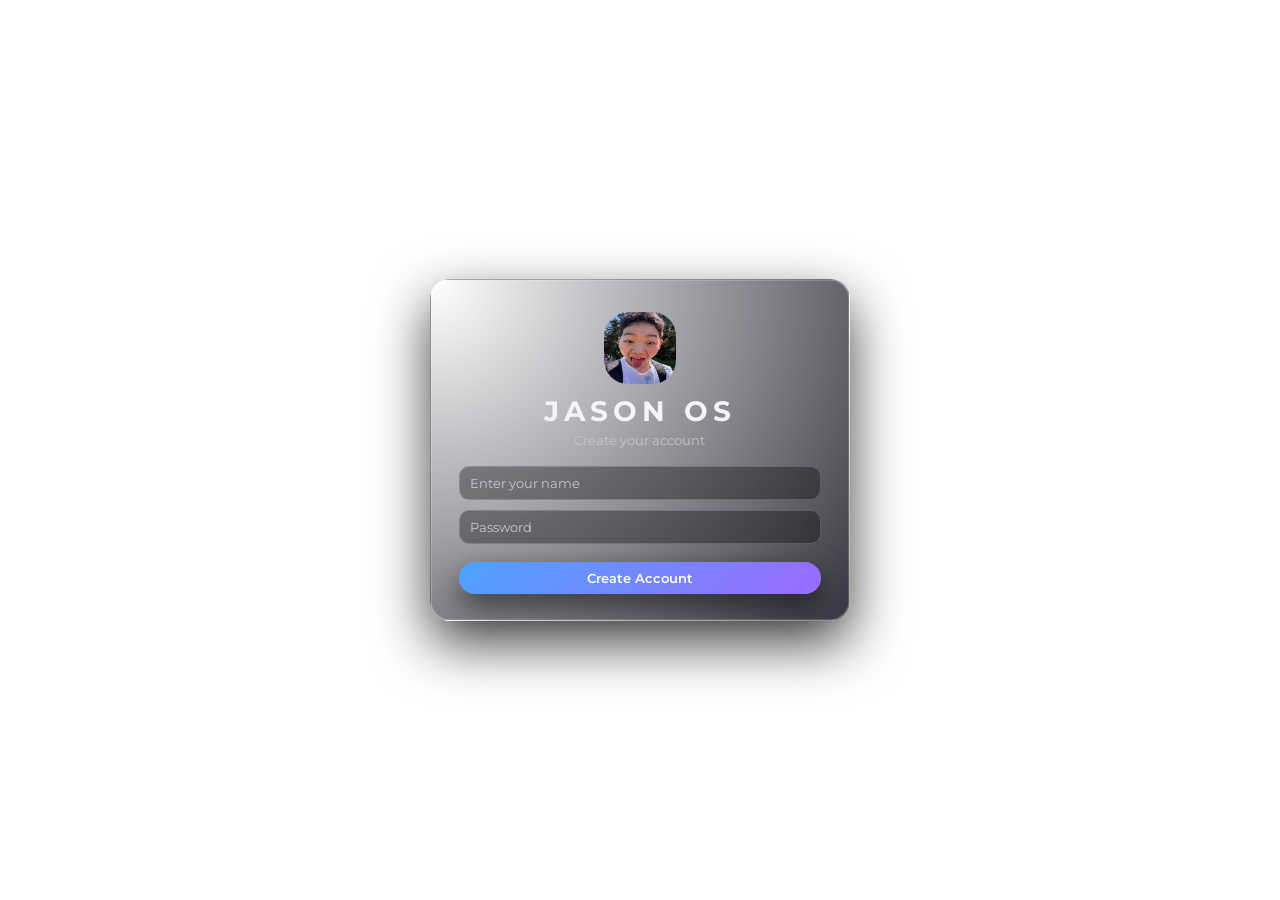
==== index.html @ d5804566 "asdfgasdgasdf" ====
<!DOCTYPE html>
<html lang="en">
<head>
  <meta charset="UTF-8" />
  <title>JASON OS – Tahoe Desktop</title>
  <link rel="stylesheet" href="css/index.css" />
  <link rel="stylesheet" href="css/app.css" />
  <script defer src="js/app.js"></script>
</head>
<body>
  <div class="desktop-wallpaper"></div>

  <header class="topbar glass">
    <div class="topbar-left">
      <span class="topbar-logo"></span>
      <span class="topbar-title">JASON OS TAHOE</span>
    </div>

    <div class="topbar-center topbar-pill">
      <span class="topbar-pill-item active">Desktop</span>
      <span class="topbar-pill-item">Apps</span>
      <span class="topbar-pill-item">Control Center</span>
    </div>

    <div class="topbar-right">
      <div id="topbar-admin-badge" class="topbar-admin-badge hidden">Admin</div>
      <span id="topbar-username" class="topbar-username"></span>
      <div class="app-switcher" id="app-switcher"></div>
      <span id="topbar-clock"></span>
    </div>
  </header>

  <div id="global-message" class="global-message glass hidden"></div>

  <div id="notification-banner" class="notification-banner glass hidden">
    <div class="nb-title">Notification</div>
    <div class="nb-body" id="notification-text"></div>
  </div>

  <main class="desktop">
    <section class="desktop-hero">
      <h1 class="desktop-title">JASON OS</h1>
      <p class="desktop-subtitle" id="desktop-phrase"></p>
    </section>
  </main>

  <div class="window glass hidden" id="window-about" data-app-window data-app-id="about">
    <div class="window-titlebar" data-drag-handle>
      <div class="window-controls">
        <button class="win-btn win-close"></button>
        <button class="win-btn win-minimize"></button>
        <button class="win-btn win-fullscreen"></button>
      </div>
      <span class="window-title">About JASON OS</span>
    </div>

    <div class="window-body about-body">
      <img src="assets/jason.png" class="about-logo" />
      <h1>JASON OS</h1>
      <p>Created by Minh</p>
      <p class="about-version">Version 1.0 (Tahoe)</p>
    </div>
  </div>

  <nav class="dock glass" id="dock">
    <div class="dock-inner" id="dock-inner">
      <button class="dock-item" draggable="true" data-app="nebulo">
        <img src="assets/icons/nebulo.png" class="dock-icon" />
        <div class="dock-label">Nebulo</div>
      </button>

      <button class="dock-item" draggable="true" data-app="chat">
        <img src="assets/icons/liquid-aura.png" class="dock-icon" />
        <div class="dock-label">Liquid Aura</div>
      </button>

      <button class="dock-item" draggable="true" data-app="ideas">
        <img src="assets/icons/ideas.png" class="dock-icon" />
        <div class="dock-label">Ideas</div>
      </button>

      <button class="dock-item" draggable="true" data-app="music">
        <img src="assets/icons/music.png" class="dock-icon" />
        <div class="dock-label">Music</div>
      </button>

      <button class="dock-item" draggable="true" data-app="settings">
        <img src="assets/icons/settings.png" class="dock-icon" />
        <div class="dock-label">Settings</div>
      </button>

      <button class="dock-item" draggable="true" data-app="admin">
        <img src="assets/icons/admin.png" class="dock-icon" />
        <div class="dock-label">Admin</div>
      </button>

      <button class="dock-item" draggable="true" data-app="about">
        <img src="assets/icons/about.png" class="dock-icon" />
        <div class="dock-label">About</div>
      </button>

      <button class="dock-item dock-logout" draggable="true" data-app="logout">
        <img src="assets/icons/logout.png" class="dock-icon" />
        <div class="dock-label">Logout</div>
      </button>
    </div>
  </nav>
</body>
</html>
---- css/index.css ----
@import url("https://fonts.googleapis.com/css2?family=Montserrat:wght@400;500;600;700&display=swap");

:root {
  --font-main: "Montserrat", system-ui, -apple-system, BlinkMacSystemFont, sans-serif;
  --color-fg: #f5f5f7;
  --color-fg-soft: #c7c7cc;
  --color-accent: #4da3ff;
  --glass-bg: rgba(15, 15, 30, 0.55);
  --glass-border: rgba(255, 255, 255, 0.28);
  --glass-shadow: 0 18px 45px rgba(0, 0, 0, 0.65);
  --topbar-height: 32px;
}

* {
  box-sizing: border-box;
  font-family: var(--font-main);
}

body {
  margin: 0;
  padding: 0;
  color: var(--color-fg);
  overflow: hidden;
}

/* Wallpapers */
.desktop-wallpaper {
  position: fixed;
  inset: 0;
  background-size: cover;
  background-position: center;
  z-index: -2;
}

body.theme-cloud .desktop-wallpaper {
  background-image: url("../assets/wallpaper-cloud.png");
}

body.theme-night .desktop-wallpaper {
  background-image: url("../assets/wallpaper-night.png");
}

body.theme-forest .desktop-wallpaper {
  background-image: url("../assets/wallpaper-forest.png");
}

body.theme-jason .desktop-wallpaper {
  background-image: url("../assets/jason.png");
}

body.theme-sebastian .desktop-wallpaper {
  background-image: url("../assets/sebastian.png");
}

/* Icon overrides */
body.theme-jason img {
  content: url("../assets/jason.png");
}

body.theme-sebastian img {
  content: url("../assets/sebastian.png");
}

/* Boot */
.boot-body {
  margin: 0;
  padding: 0;
  height: 100vh;
  display: flex;
  align-items: center;
  justify-content: center;
  background-size: cover;
  background-position: center;
}

.boot-overlay {
  display: flex;
  flex-direction: column;
  align-items: center;
  justify-content: center;
  width: min(420px, 90vw);
  padding: 32px 28px 26px;
}

.boot-logo {
  display: flex;
  flex-direction: column;
  align-items: center;
  justify-content: center;
}

.boot-logo img {
  width: 72px;
  height: 72px;
  border-radius: 24px;
  margin-bottom: 10px;
}

.boot-title {
  margin: 0;
  font-size: 28px;
  letter-spacing: 0.18em;
  text-transform: uppercase;
}

.boot-subtitle {
  margin: 4px 0 0;
  font-size: 13px;
  color: var(--color-fg-soft);
}

.boot-form {
  width: 100%;
  display: flex;
  flex-direction: column;
  gap: 14px;
}

.boot-fields {
  display: flex;
  flex-direction: column;
  gap: 10px;
}

.boot-fields input {
  width: 100%;
  padding: 8px 10px;
  border-radius: 10px;
  border: 1px solid rgba(255, 255, 255, 0.18);
  background: rgba(0, 0, 0, 0.35);
  color: var(--color-fg);
  font-size: 13px;
}

.boot-submit {
  margin-top: 4px;
  width: 100%;
  padding: 8px 0;
  border-radius: 999px;
  border: none;
  background: linear-gradient(135deg, #4da3ff, #9b6bff);
  color: #fff;
  font-weight: 600;
  font-size: 13px;
  cursor: pointer;
}

/* Glass */
.glass {
  backdrop-filter: blur(40px) saturate(180%);
  -webkit-backdrop-filter: blur(40px) saturate(180%);
  background: radial-gradient(circle at top left,
      rgba(255, 255, 255, 0.22),
      rgba(10, 10, 25, 0.82));
  border: 1px solid var(--glass-border);
  box-shadow:
    0 22px 55px rgba(0, 0, 0, 0.75),
    0 0 0 0.5px rgba(255, 255, 255, 0.32) inset;
  border-radius: 20px;
}

/* Top bar */
.topbar {
  position: fixed;
  top: 0;
  left: 0;
  width: 100%;
  height: var(--topbar-height);
  padding: 0 20px;
  display: flex;
  align-items: center;
  justify-content: space-between;
  z-index: 40;
  backdrop-filter: blur(40px) saturate(180%);
  background: rgba(255, 255, 255, 0.18);
  border-bottom: 1px solid rgba(255, 255, 255, 0.25);
}

.topbar-left,
.topbar-center,
.topbar-right {
  display: flex;
  align-items: center;
  gap: 8px;
}

.topbar-center {
  flex: 1;
  justify-content: center;
}

.topbar-pill {
  padding: 2px;
  border-radius: 999px;
  background: rgba(255, 255, 255, 0.08);
}

.topbar-pill-item {
  padding: 3px 10px;
  border-radius: 999px;
  font-size: 11px;
  color: var(--color-fg-soft);
}

.topbar-pill-item.active {
  background: rgba(255, 255, 255, 0.22);
  color: var(--color-fg);
}

/* Desktop */
.desktop {
  position: fixed;
  inset: 0;
  padding-top: calc(var(--topbar-height) + 20px);
  display: flex;
  align-items: center;
  justify-content: center;
}

.desktop-title {
  font-size: 64px;
  letter-spacing: 0.18em;
  text-transform: uppercase;
}

.desktop-subtitle {
  margin-top: 10px;
  font-size: 16px;
  color: var(--color-fg-soft);
}

/* Dock */
.dock {
  position: fixed;
  bottom: 14px;
  left: 50%;
  transform: translateX(-50%);
  height: 76px;
  padding: 10px 14px;
  display: flex;
  align-items: center;
  justify-content: center;
  z-index: 30;
  border-radius: 26px;
  background: radial-gradient(circle at top,
      rgba(255, 255, 255, 0.22),
      rgba(10, 10, 25, 0.88));
}

.dock-inner {
  display: flex;
  flex-direction: row;
  gap: 12px;
  align-items: flex-end;
}

.dock-item {
  position: relative;
  background: transparent;
  border: none;
  padding: 0;
  cursor: grab;
  width: 52px;
  height: 52px;
  border-radius: 18px;
  display: flex;
  align-items: center;
  justify-content: center;
  transition: transform 0.12s ease;
}

.dock-icon {
  width: 52px;
  height: 52px;
  border-radius: 18px;
}

/* Dock label pill */
.dock-label {
  position: absolute;
  bottom: 60px;
  background: rgba(0,0,0,0.75);
  padding: 4px 10px;
  border-radius: 999px;
  font-size: 12px;
  opacity: 0;
  transform: translateY(6px);
  transition: 0.15s ease;
  pointer-events: none;
  color: white;
  white-space: nowrap;
}

.dock-item:hover .dock-label {
  opacity: 1;
  transform: translateY(0);
}

/* Windows */
.window {
  position: fixed;
  top: 90px;
  left: 50%;
  transform: translateX(-50%);
  width: min(960px, 80vw);
  height: min(560px, 65vh);
  display: flex;
  flex-direction: column;
  overflow: hidden;
  z-index: 20;
  opacity: 0;
  pointer-events: none;
  transition: opacity 0.16s ease, transform 0.16s ease;
  border-radius: 18px;
}

.window.active {
  opacity: 1;
  pointer-events: auto;
}

.window-titlebar {
  height: 32px;
  display: flex;
  align-items: center;
  padding: 0 12px;
  gap: 10px;
}

.window-controls {
  display: flex;
  gap: 6px;
}

.win-btn {
  width: 12px;
  height: 12px;
  border-radius: 999px;
  border: none;
}

.win-close { background: #ff5f57; }
.win-minimize { background: #febc2e; }
.win-fullscreen { background: #28c840; }

.about-body {
  text-align: center;
  padding: 40px;
}

.about-logo {
  width: 120px;
  height: 120px;
  border-radius: 28px;
  margin-bottom: 20px;
}

/* Global message + notification basic layout */
.global-message {
  position: fixed;
  top: calc(var(--topbar-height) + 10px);
  left: 50%;
  transform: translateX(-50%);
  padding: 6px 14px;
  font-size: 12px;
}

.notification-banner {
  position: fixed;
  top: calc(var(--topbar-height) + 50px);
  right: 20px;
  width: 260px;
  padding: 10px 14px;
  font-size: 13px;
  opacity: 0;
  transform: translateY(-10px);
  transition: 0.18s ease;
}

.notification-banner.show {
  opacity: 1;
  transform: translateY(0);
}

.hidden {
  display: none !important;
}
---- css/app.css ----
/* Top bar */
.topbar {
  position: fixed;
  top: 0;
  left: 0;
  width: 100%;        /* FULL WIDTH */
  height: var(--topbar-height);
  padding: 0 20px;
  display: flex;
  align-items: center;
  justify-content: space-between;
  z-index: 40;

  backdrop-filter: blur(40px) saturate(180%);
  -webkit-backdrop-filter: blur(40px) saturate(180%);
  background: rgba(255, 255, 255, 0.18);
  border-bottom: 1px solid rgba(255, 255, 255, 0.25);
}

.topbar-left,
.topbar-center,
.topbar-right {
  display: flex;
  align-items: center;
  gap: 8px;
}

.topbar-logo {
  font-size: 16px;
}

.topbar-title {
  font-weight: 600;
  letter-spacing: 0.06em;
  text-transform: uppercase;
}

/* Topbar pills + admin badge */
.topbar-center {
  flex: 1;
  justify-content: center;
}

.topbar-pill {
  padding: 2px;
  border-radius: 999px;
  background: rgba(255, 255, 255, 0.08);
  box-shadow: 0 0 0 0.5px rgba(255, 255, 255, 0.18) inset;
}

.topbar-pill-item {
  padding: 3px 10px;
  border-radius: 999px;
  font-size: 11px;
  color: var(--color-fg-soft);
  cursor: default;
}

.topbar-pill-item.active {
  background: rgba(255, 255, 255, 0.22);
  color: var(--color-fg);
}

.topbar-right {
  display: flex;
  align-items: center;
  gap: 8px;
}

.topbar-username {
  font-size: 11px;
  color: var(--color-fg-soft);
}

.topbar-admin-badge {
  padding: 2px 8px;
  border-radius: 999px;
  font-size: 10px;
  font-weight: 600;
  background: linear-gradient(135deg, #ff7b7b, #ffb36b);
  color: #1b1b1f;
  box-shadow: 0 0 0 0.5px rgba(255, 255, 255, 0.4);
}

/* App switcher */
.app-switcher {
  display: flex;
  align-items: center;
  gap: 4px;
  margin-right: 4px;
}

.app-switcher-btn {
  border-radius: 999px;
  border: 1px solid transparent;
  background: rgba(0, 0, 0, 0.25);
  color: var(--color-fg-soft);
  font-size: 10px;
  padding: 2px 8px;
  cursor: pointer;
  max-width: 120px;
  white-space: nowrap;
  text-overflow: ellipsis;
  overflow: hidden;
}

.app-switcher-btn.active {
  border-color: rgba(255, 255, 255, 0.4);
  color: var(--color-fg);
}

/* Global admin message */
.global-message {
  position: fixed;
  top: 44px;
  left: 50%;
  transform: translateX(-50%);
  padding: 6px 14px;
  font-size: 12px;
  z-index: 39;
}

/* Control Center (Sonoma style) */
.control-center {
  position: fixed;
  top: 44px;
  right: 16px;
  width: 260px;
  padding: 10px 10px 12px;
  z-index: 50;
  border-radius: 18px;
}

.cc-row {
  display: flex;
  gap: 8px;
  margin-bottom: 8px;
}

.cc-tile {
  flex: 1;
  padding: 8px 10px;
  border-radius: 12px;
  background: rgba(0, 0, 0, 0.35);
  border: 1px solid rgba(255, 255, 255, 0.12);
  font-size: 11px;
}

.cc-tile-large {
  min-height: 54px;
}

.cc-tile-header {
  display: flex;
  align-items: center;
  justify-content: space-between;
  margin-bottom: 4px;
  color: var(--color-fg-soft);
}

.cc-tile-body {
  font-size: 12px;
}

.cc-pill {
  padding: 2px 8px;
  border-radius: 999px;
  font-size: 10px;
}

.cc-pill-on {
  background: rgba(76, 217, 100, 0.18);
  color: #a5f2b0;
}

.cc-pill-off {
  background: rgba(255, 255, 255, 0.12);
  color: var(--color-fg-soft);
}

.cc-toggle {
  width: 32px;
  height: 18px;
  border-radius: 999px;
  background: rgba(255, 255, 255, 0.18);
  position: relative;
  cursor: pointer;
}

.cc-toggle::before {
  content: "";
  position: absolute;
  top: 2px;
  left: 2px;
  width: 14px;
  height: 14px;
  border-radius: 50%;
  background: #fff;
  transition: transform 0.16s ease;
}

.cc-toggle.cc-on {
  background: rgba(76, 217, 100, 0.4);
}

.cc-toggle.cc-on::before {
  transform: translateX(12px);
}

/* Notification banner */
.notification-banner {
  position: fixed;
  top: 60px;
  right: 16px;
  width: 260px;
  padding: 8px 10px;
  border-radius: 14px;
  font-size: 12px;
  z-index: 60;
  opacity: 0;
  transform: translateY(-10px);
  transition: opacity 0.18s ease, transform 0.18s ease;
}

.notification-banner.show {
  opacity: 1;
  transform: translateY(0);
}

.nb-title {
  font-weight: 600;
  margin-bottom: 4px;
}

.nb-body {
  color: var(--color-fg-soft);
}

/* Desktop */
.desktop {
  position: fixed;
  inset: 0;
  padding-top: calc(var(--topbar-height) + 20px);
  display: flex;
  align-items: center;
  justify-content: center;
}

/* Center hero */
.desktop-hero {
  text-align: center;
  pointer-events: none;
}

.desktop-title {
  font-size: 64px;
  letter-spacing: 0.18em;
  text-transform: uppercase;
  margin: 0;
}

.desktop-subtitle {
  margin-top: 10px;
  font-size: 16px;
  color: var(--color-fg-soft);
}

/* Bottom floating Big Sur dock (ultra-clean) */
.dock {
  position: fixed;
  bottom: 14px;
  left: 50%;
  transform: translateX(-50%);
  height: 76px;
  padding: 10px 14px;
  display: flex;
  align-items: center;
  justify-content: center;
  z-index: 30;
  border-radius: 26px;
  background: radial-gradient(circle at top,
      rgba(255, 255, 255, 0.22),
      rgba(10, 10, 25, 0.88));
  box-shadow:
    0 22px 55px rgba(0, 0, 0, 0.85),
    0 0 0 0.5px rgba(255, 255, 255, 0.25) inset;
}

.dock-inner {
  display: flex;
  flex-direction: row;
  gap: 12px;
  align-items: flex-end;
}

.dock-item {
  background: transparent;
  border: none;
  padding: 0;
  cursor: grab;
  width: 52px;
  height: 52px;
  border-radius: 18px;
  display: flex;
  align-items: center;
  justify-content: center;
  transition:
    transform 0.12s cubic-bezier(0.25, 0.8, 0.25, 1);
  transform-origin: center bottom;
}

.dock-item:active {
  cursor: grabbing;
}

.dock-icon {
  width: 52px;
  height: 52px;
  border-radius: 18px;
  box-shadow:
    0 10px 24px rgba(0, 0, 0, 0.6),
    0 0 0 0.5px rgba(255, 255, 255, 0.35) inset;
  display: block;
}

/* No labels, no hover glow: ultra-clean */

/* Windows (Big Sur glass) */
.window {
  position: fixed;
  top: 90px;
  left: 50%;
  transform: translateX(-50%);
  width: min(960px, 80vw);
  height: min(560px, 65vh);
  display: flex;
  flex-direction: column;
  overflow: hidden;
  z-index: 20;
  opacity: 0;
  pointer-events: none;
  transition: opacity 0.16s ease, transform 0.16s ease, box-shadow 0.16s ease;
  border-radius: 18px;
  background: radial-gradient(circle at top left,
      rgba(255, 255, 255, 0.18),
      rgba(10, 10, 25, 0.92));
  border: 1px solid rgba(255, 255, 255, 0.18);
  box-shadow:
    0 22px 55px rgba(0, 0, 0, 0.85),
    0 0 0 0.5px rgba(255, 255, 255, 0.25) inset;
}

.window.active {
  opacity: 1;
  pointer-events: auto;
}

.window.focused {
  box-shadow:
    0 26px 70px rgba(0, 0, 0, 0.95),
    0 0 0 0.5px rgba(255, 255, 255, 0.3) inset;
}

.window.fullscreen {
  top: 0 !important;
  left: 0 !important;
  width: 100vw !important;
  height: 100vh !important;
  transform: none !important;
  border-radius: 0;
}

.window.minimized {
  opacity: 0;
  pointer-events: none;
}

/* Titlebar */
.window-titlebar {
  height: 32px;
  display: flex;
  align-items: center;
  padding: 0 12px;
  gap: 10px;
  cursor: move;
  border-bottom: 1px solid rgba(255, 255, 255, 0.08);
}

.window-controls {
  display: flex;
  gap: 6px;
}

.win-btn {
  width: 12px;
  height: 12px;
  border-radius: 999px;
  border: none;
  padding: 0;
  cursor: pointer;
}

.win-close {
  background: #ff5f57;
}

.win-minimize {
  background: #febc2e;
}

.win-fullscreen {
  background: #28c840;
}

.window-title {
  font-size: 12px;
  color: var(--color-fg-soft);
}

/* Body */
.window-body {
  flex: 1;
  border-top: 1px solid rgba(255, 255, 255, 0.08);
}

.window-iframe {
  width: 100%;
  height: 100%;
  border: none;
  border-radius: 0 0 18px 18px;
}

.window-body-placeholder {
  display: flex;
  align-items: center;
  justify-content: center;
  font-size: 13px;
  color: var(--color-fg-soft);
}

/* Settings */
.settings-body {
  padding: 16px 18px;
  font-size: 13px;
}

.settings-body h2 {
  margin: 0 0 8px;
  font-size: 16px;
}

.settings-caption {
  margin: 0 0 10px;
  color: var(--color-fg-soft);
}

.settings-theme-row {
  display: flex;
  gap: 8px;
  flex-wrap: wrap;
}

.settings-theme-btn {
  border-radius: 999px;
  border: 1px solid rgba(255, 255, 255, 0.18);
  background: rgba(0, 0, 0, 0.35);
  color: var(--color-fg);
  font-size: 12px;
  padding: 6px 12px;
  cursor: pointer;
  transition: 0.16s ease all;
}

.settings-theme-btn:hover {
  background: rgba(255, 255, 255, 0.12);
}

/* Admin */
.admin-body {
  padding: 16px 18px;
  font-size: 13px;
}

.admin-body h2 {
  margin: 0 0 8px;
  font-size: 16px;
}

.admin-caption {
  margin: 0 0 10px;
  color: var(--color-fg-soft);
}

#admin-message-input {
  width: 100%;
  min-height: 80px;
  border-radius: 10px;
  border: 1px solid rgba(255, 255, 255, 0.18);
  background: rgba(0, 0, 0, 0.35);
  color: var(--color-fg);
  padding: 8px 10px;
  resize: vertical;
  font-size: 13px;
}

#admin-broadcast-btn {
  margin-top: 10px;
  border-radius: 999px;
  border: none;
  background: linear-gradient(135deg, #4da3ff, #9b6bff);
  color: #fff;
  font-size: 13px;
  font-weight: 600;
  padding: 8px 16px;
  cursor: pointer;
}

#admin-target-name {
  width: 100%;
  margin-top: 8px;
  padding: 6px 10px;
  border-radius: 10px;
  border: 1px solid rgba(255, 255, 255, 0.18);
  background: rgba(0, 0, 0, 0.35);
  color: var(--color-fg);
  font-size: 13px;
}

.admin-actions-row {
  margin-top: 10px;
  display: flex;
  flex-wrap: wrap;
  gap: 6px;
}

.admin-actions-row button {
  border-radius: 999px;
  border: none;
  background: rgba(0, 0, 0, 0.45);
  color: #fff;
  font-size: 12px;
  padding: 6px 10px;
  cursor: pointer;
}

.admin-locked {
  display: flex;
  align-items: center;
  justify-content: center;
  height: 100%;
  text-align: center;
  color: var(--color-fg-soft);
}

/* Boot overlay */
.boot-overlay {
  width: min(420px, 90vw);
  padding: 32px 28px 26px;
  display: flex;
  flex-direction: column;
  align-items: center;
  gap: 18px;
}

.boot-logo img {
  width: 72px;
  height: 72px;
  border-radius: 24px;
  margin-bottom: 10px;
}

.boot-title {
  margin: 0;
  font-size: 28px;
  letter-spacing: 0.18em;
  text-transform: uppercase;
}

.boot-subtitle {
  margin: 4px 0 0;
  font-size: 13px;
  color: var(--color-fg-soft);
}

.boot-form {
  width: 100%;
  display: flex;
  flex-direction: column;
  gap: 14px;
}

.boot-fields {
  display: flex;
  flex-direction: column;
  gap: 10px;
}

.boot-fields input {
  width: 100%;
  padding: 8px 10px;
  border-radius: 10px;
  border: 1px solid rgba(255, 255, 255, 0.18);
  background: rgba(0, 0, 0, 0.35);
  color: var(--color-fg);
  font-size: 13px;
}

.boot-fields input::placeholder {
  color: var(--color-fg-soft);
}

.boot-submit {
  margin-top: 4px;
  width: 100%;
  padding: 8px 0;
  border-radius: 999px;
  border: none;
  background: linear-gradient(135deg, #4da3ff, #9b6bff);
  color: #fff;
  font-weight: 600;
  font-size: 13px;
  cursor: pointer;
  box-shadow: 0 12px 30px rgba(0, 0, 0, 0.6);
  transition: transform 0.16s ease, box-shadow 0.16s ease;
}

.boot-submit:hover {
  transform: translateY(-1px);
  box-shadow: 0 16px 40px rgba(0, 0, 0, 0.7);
}

/* Small screens */
@media (max-width: 768px) {
  .desktop-title {
    font-size: 40px;
  }

  .window {
    width: 94vw;
    height: 70vh;
  }

  .dock {
    height: 70px;
    padding: 8px 10px;
  }

  .dock-icon {
    width: 46px;
    height: 46px;
  }
}
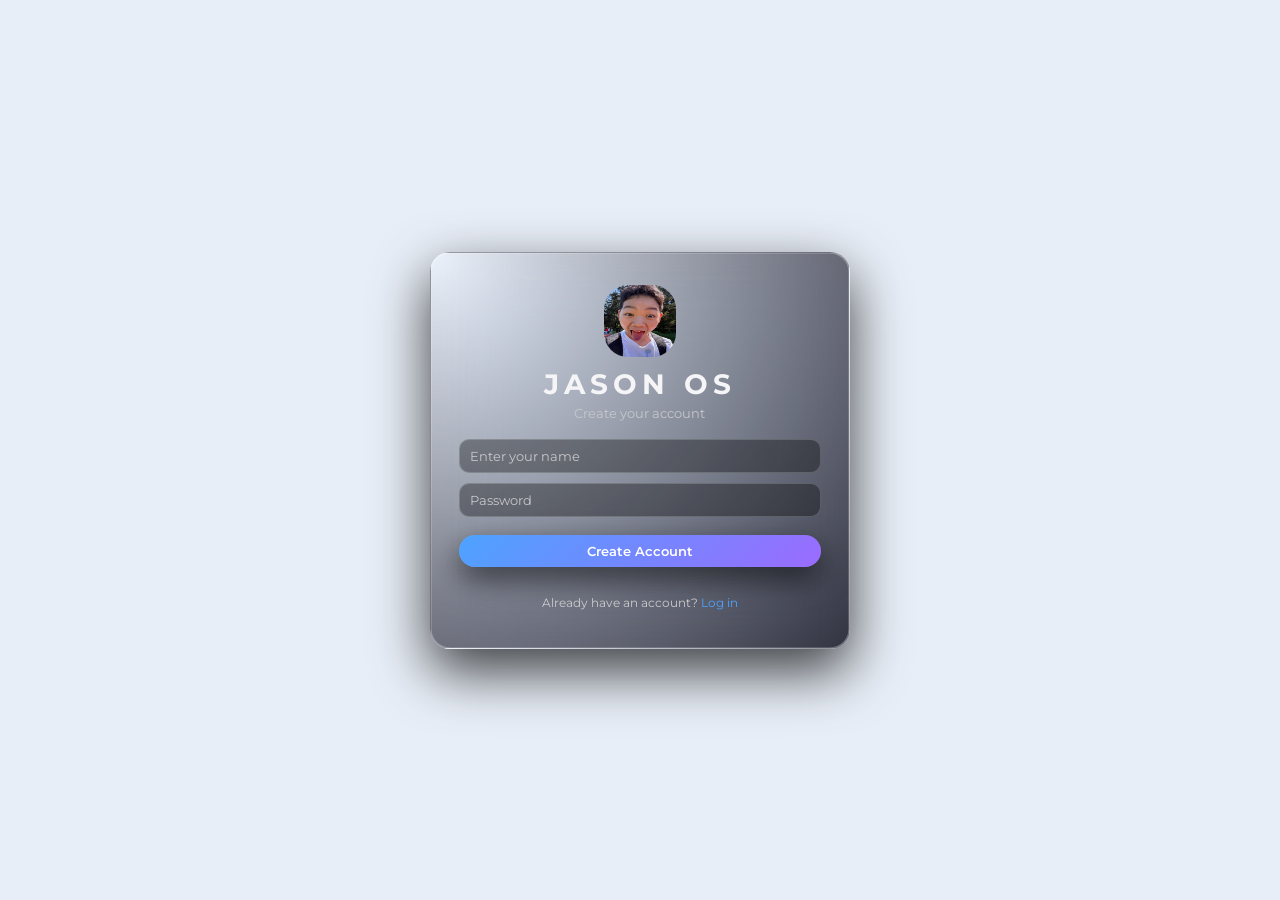
==== commit 7f706bdf: "merging with liquid-aura" ====
--- a/index.html
+++ b/index.html
@@ -10,6 +10,7 @@
 <body>
   <div class="desktop-wallpaper"></div>
 
+  <!-- Top bar -->
   <header class="topbar glass">
     <div class="topbar-left">
       <span class="topbar-logo"></span>
@@ -30,13 +31,16 @@
     </div>
   </header>
 
+  <!-- Global admin message -->
   <div id="global-message" class="global-message glass hidden"></div>
 
+  <!-- Notification banner -->
   <div id="notification-banner" class="notification-banner glass hidden">
     <div class="nb-title">Notification</div>
     <div class="nb-body" id="notification-text"></div>
   </div>
 
+  <!-- Desktop -->
   <main class="desktop">
     <section class="desktop-hero">
       <h1 class="desktop-title">JASON OS</h1>
@@ -44,6 +48,163 @@
     </section>
   </main>
 
+  <!-- Control Center -->
+  <div id="control-center" class="window glass hidden" data-app-window data-app-id="control-center">
+    <div class="window-titlebar" data-drag-handle>
+      <div class="window-controls">
+        <button class="win-btn win-close"></button>
+        <button class="win-btn win-minimize"></button>
+        <button class="win-btn win-fullscreen"></button>
+      </div>
+      <span class="window-title">Control Center</span>
+    </div>
+    <div class="window-body" style="padding:16px;font-size:13px;">
+      <p>Quick toggles and controls will live here.</p>
+    </div>
+  </div>
+
+  <!-- Nebulo -->
+  <div class="window glass hidden" id="window-nebulo" data-app-window data-app-id="nebulo">
+    <div class="window-titlebar" data-drag-handle>
+      <div class="window-controls">
+        <button class="win-btn win-close"></button>
+        <button class="win-btn win-minimize"></button>
+        <button class="win-btn win-fullscreen"></button>
+      </div>
+      <span class="window-title">Nebulo</span>
+    </div>
+    <div class="window-body" style="flex:1;display:flex;">
+      <iframe
+        src="https://ap-exam.triatlonpacense.es"
+        style="border:none;width:100%;height:100%;border-radius:0;"
+      ></iframe>
+    </div>
+  </div>
+
+  <!-- Liquid Aura (sync via URL params) -->
+  <div class="window glass hidden" id="window-chat" data-app-window data-app-id="chat">
+    <div class="window-titlebar" data-drag-handle>
+      <div class="window-controls">
+        <button class="win-btn win-close"></button>
+        <button class="win-btn win-minimize"></button>
+        <button class="win-btn win-fullscreen"></button>
+      </div>
+      <span class="window-title">Liquid Aura</span>
+    </div>
+    <div class="window-body" style="flex:1;display:flex;">
+      <iframe
+        id="liquid-aura-frame"
+        style="border:none;width:100%;height:100%;border-radius:0;"
+      ></iframe>
+    </div>
+  </div>
+
+  <!-- Ideas -->
+  <div class="window glass hidden" id="window-ideas" data-app-window data-app-id="ideas">
+    <div class="window-titlebar" data-drag-handle>
+      <div class="window-controls">
+        <button class="win-btn win-close"></button>
+        <button class="win-btn win-minimize"></button>
+        <button class="win-btn win-fullscreen"></button>
+      </div>
+      <span class="window-title">Ideas</span>
+    </div>
+    <div class="window-body" style="padding:16px;">
+      <h2>Ideas</h2>
+      <p>Capture your thoughts here.</p>
+      <textarea
+        style="width:100%;height:70%;border-radius:12px;border:none;padding:10px;background:rgba(0,0,0,0.35);color:white;font-size:13px;resize:none;"
+        placeholder="Write your ideas..."
+      ></textarea>
+    </div>
+  </div>
+
+  <!-- Music -->
+  <div class="window glass hidden" id="window-music" data-app-window data-app-id="music">
+    <div class="window-titlebar" data-drag-handle>
+      <div class="window-controls">
+        <button class="win-btn win-close"></button>
+        <button class="win-btn win-minimize"></button>
+        <button class="win-btn win-fullscreen"></button>
+      </div>
+      <span class="window-title">Music</span>
+    </div>
+    <div class="window-body" style="flex:1;display:flex;">
+      <iframe
+        src="https://vapor.onl/page/music"
+        style="border:none;width:100%;height:100%;border-radius:0;"
+      ></iframe>
+    </div>
+  </div>
+
+  <!-- Settings -->
+  <div class="window glass hidden" id="window-settings" data-app-window data-app-id="settings">
+    <div class="window-titlebar" data-drag-handle>
+      <div class="window-controls">
+        <button class="win-btn win-close"></button>
+        <button class="win-btn win-minimize"></button>
+        <button class="win-btn win-fullscreen"></button>
+      </div>
+      <span class="window-title">Settings</span>
+    </div>
+    <div class="window-body" style="padding:16px;font-size:13px;">
+      <h2>Appearance</h2>
+      <p>Choose a theme:</p>
+      <div style="display:flex;gap:8px;flex-wrap:wrap;">
+        <button class="settings-theme-btn" data-theme="cloud">Cloud</button>
+        <button class="settings-theme-btn" data-theme="night">Night</button>
+        <button class="settings-theme-btn" data-theme="forest">Forest</button>
+        <button class="settings-theme-btn" data-theme="jason">JASON</button>
+        <button class="settings-theme-btn" data-theme="sebastian">Sebastian</button>
+      </div>
+    </div>
+  </div>
+
+  <!-- Admin -->
+  <div class="window glass hidden" id="window-admin" data-app-window data-app-id="admin">
+    <div class="window-titlebar" data-drag-handle>
+      <div class="window-controls">
+        <button class="win-btn win-close"></button>
+        <button class="win-btn win-minimize"></button>
+        <button class="win-btn win-fullscreen"></button>
+      </div>
+      <span class="window-title">Admin Console</span>
+    </div>
+    <div class="window-body" style="padding:16px;font-size:13px;">
+      <div id="admin-locked">
+        <p>You are not an admin.</p>
+      </div>
+
+      <div id="admin-panel" class="hidden">
+        <h2>Global Message</h2>
+        <input
+          id="admin-message-input"
+          type="text"
+          placeholder="Set global message"
+          style="width:100%;margin-bottom:8px;border-radius:8px;border:none;padding:6px;background:rgba(0,0,0,0.35);color:white;"
+        />
+        <button id="admin-broadcast-btn">Update Message</button>
+
+        <hr style="margin:14px 0;border:none;border-top:1px solid rgba(255,255,255,0.12);" />
+
+        <h2>User Controls</h2>
+        <input
+          id="admin-target-name"
+          type="text"
+          placeholder="Target username"
+          style="width:100%;margin-bottom:8px;border-radius:8px;border:none;padding:6px;background:rgba(0,0,0,0.35);color:white;"
+        />
+        <div style="display:flex;flex-wrap:wrap;gap:6px;">
+          <button id="admin-ban-btn">Ban</button>
+          <button id="admin-unban-btn">Unban</button>
+          <button id="admin-make-admin-btn">Make Admin</button>
+          <button id="admin-remove-admin-btn">Remove Admin</button>
+        </div>
+      </div>
+    </div>
+  </div>
+
+  <!-- About -->
   <div class="window glass hidden" id="window-about" data-app-window data-app-id="about">
     <div class="window-titlebar" data-drag-handle>
       <div class="window-controls">
@@ -62,6 +223,7 @@
     </div>
   </div>
 
+  <!-- Dock -->
   <nav class="dock glass" id="dock">
     <div class="dock-inner" id="dock-inner">
       <button class="dock-item" draggable="true" data-app="nebulo">
--- a/css/index.css
+++ b/css/index.css
@@ -384,4 +384,37 @@
 
 .hidden {
   display: none !important;
+}
+
+body.theme-jason {
+  --accent: #4da3ff;
+  background: #0b0f1a;
+}
+
+body.theme-cloud {
+  --accent: #ffffff;
+  background: #e8eef7;
+}
+
+body.theme-night {
+  --accent: #0a0a0a;
+  background: #000000;
+}
+
+body.theme-forest {
+  --accent: #0f3d0f;
+  background: #0b1f0b;
+}
+
+body.theme-sebastian {
+  --accent: #ff66cc;
+  background: #1a0010;
+}
+
+.sync-banner {
+  padding: 12px;
+  background: var(--accent);
+  color: white;
+  border-radius: 8px;
+  margin: 12px;
 }
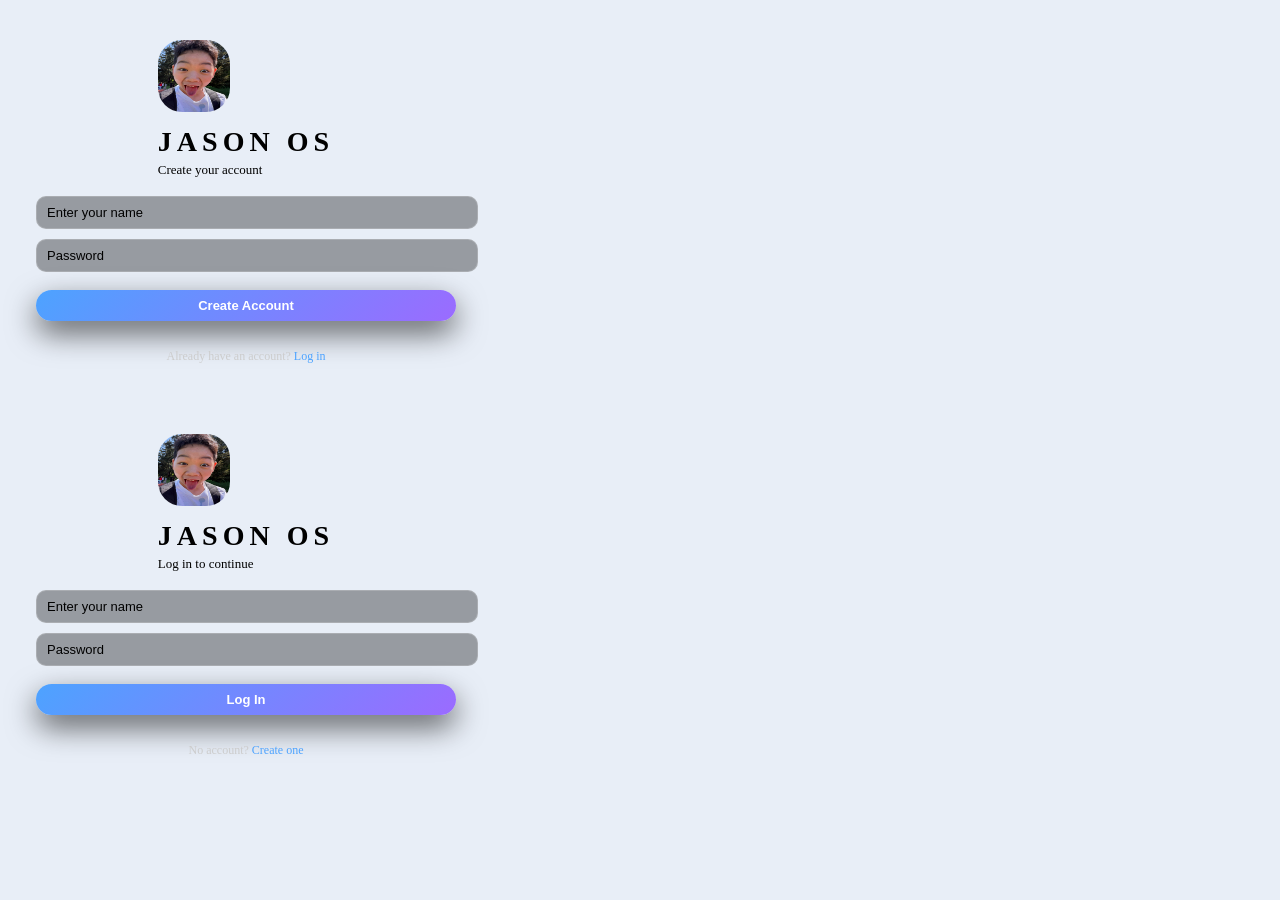
==== commit 0a46d9ac: "new stuffffffffffffffffffffff" ====
--- a/index.html
+++ b/index.html
@@ -2,201 +2,106 @@
 <html lang="en">
 <head>
   <meta charset="UTF-8" />
+  <meta name="viewport" content="width=device-width, initial-scale=1.0" />
   <title>JASON OS – Tahoe Desktop</title>
-  <link rel="stylesheet" href="css/index.css" />
-  <link rel="stylesheet" href="css/app.css" />
-  <script defer src="js/app.js"></script>
+  <link rel="stylesheet" href="css/style.css" />
+  <link rel="stylesheet" href="css/window.css" />
+  <link rel="stylesheet" href="css/dock.css" />
 </head>
-<body>
-  <div class="desktop-wallpaper"></div>
 
-  <!-- Top bar -->
-  <header class="topbar glass">
-    <div class="topbar-left">
-      <span class="topbar-logo"></span>
-      <span class="topbar-title">JASON OS TAHOE</span>
+<body class="theme-cloud">
+  <div id="global-message" class="global-message hidden"></div>
+
+  <div id="topbar">
+    <div id="topbar-left">
+      <span class="topbar-pill-item">Pages</span>
+      <span class="topbar-pill-item">JASON OS – Tahoe Desktop</span>
     </div>
-
-    <div class="topbar-center topbar-pill">
-      <span class="topbar-pill-item active">Desktop</span>
-      <span class="topbar-pill-item">Apps</span>
-      <span class="topbar-pill-item">Control Center</span>
-    </div>
-
-    <div class="topbar-right">
-      <div id="topbar-admin-badge" class="topbar-admin-badge hidden">Admin</div>
-      <span id="topbar-username" class="topbar-username"></span>
-      <div class="app-switcher" id="app-switcher"></div>
+    <div id="topbar-center">
       <span id="topbar-clock"></span>
     </div>
-  </header>
-
-  <!-- Global admin message -->
-  <div id="global-message" class="global-message glass hidden"></div>
-
-  <!-- Notification banner -->
-  <div id="notification-banner" class="notification-banner glass hidden">
-    <div class="nb-title">Notification</div>
-    <div class="nb-body" id="notification-text"></div>
-  </div>
-
-  <!-- Desktop -->
-  <main class="desktop">
-    <section class="desktop-hero">
-      <h1 class="desktop-title">JASON OS</h1>
-      <p class="desktop-subtitle" id="desktop-phrase"></p>
-    </section>
-  </main>
-
-  <!-- Control Center -->
-  <div id="control-center" class="window glass hidden" data-app-window data-app-id="control-center">
-    <div class="window-titlebar" data-drag-handle>
-      <div class="window-controls">
-        <button class="win-btn win-close"></button>
-        <button class="win-btn win-minimize"></button>
-        <button class="win-btn win-fullscreen"></button>
-      </div>
-      <span class="window-title">Control Center</span>
-    </div>
-    <div class="window-body" style="padding:16px;font-size:13px;">
-      <p>Quick toggles and controls will live here.</p>
+    <div id="topbar-right">
+      <span id="topbar-username"></span>
+      <span id="topbar-admin-badge" class="admin-badge hidden">Admin</span>
     </div>
   </div>
 
-  <!-- Nebulo -->
-  <div class="window glass hidden" id="window-nebulo" data-app-window data-app-id="nebulo">
-    <div class="window-titlebar" data-drag-handle>
-      <div class="window-controls">
-        <button class="win-btn win-close"></button>
-        <button class="win-btn win-minimize"></button>
-        <button class="win-btn win-fullscreen"></button>
-      </div>
-      <span class="window-title">Nebulo</span>
-    </div>
-    <div class="window-body" style="flex:1;display:flex;">
-      <iframe
-        src="https://ap-exam.triatlonpacense.es"
-        style="border:none;width:100%;height:100%;border-radius:0;"
-      ></iframe>
-    </div>
+  <div id="desktop">
+    <h1 id="desktop-title">JASON OS</h1>
+    <p id="desktop-phrase"></p>
   </div>
 
-  <!-- Liquid Aura (sync via URL params) -->
-  <div class="window glass hidden" id="window-chat" data-app-window data-app-id="chat">
-    <div class="window-titlebar" data-drag-handle>
-      <div class="window-controls">
-        <button class="win-btn win-close"></button>
-        <button class="win-btn win-minimize"></button>
-        <button class="win-btn win-fullscreen"></button>
+  <div id="windows-container">
+    <div id="window-chat" class="window hidden" data-app-window data-app-id="chat">
+      <div class="window-header" data-drag-handle>
+        <span class="window-title">Liquid Aura</span>
+        <div class="window-controls">
+          <button class="win-minimize"></button>
+          <button class="win-fullscreen"></button>
+          <button class="win-close"></button>
+        </div>
       </div>
-      <span class="window-title">Liquid Aura</span>
+      <div class="window-body">
+        <iframe id="liquid-aura-frame"></iframe>
+      </div>
     </div>
-    <div class="window-body" style="flex:1;display:flex;">
-      <iframe
-        id="liquid-aura-frame"
-        style="border:none;width:100%;height:100%;border-radius:0;"
-      ></iframe>
-    </div>
-  </div>
 
-  <!-- Ideas -->
-  <div class="window glass hidden" id="window-ideas" data-app-window data-app-id="ideas">
-    <div class="window-titlebar" data-drag-handle>
-      <div class="window-controls">
-        <button class="win-btn win-close"></button>
-        <button class="win-btn win-minimize"></button>
-        <button class="win-btn win-fullscreen"></button>
+    <div id="window-settings" class="window hidden" data-app-window data-app-id="settings">
+      <div class="window-header" data-drag-handle>
+        <span class="window-title">Settings</span>
+        <div class="window-controls">
+          <button class="win-minimize"></button>
+          <button class="win-fullscreen"></button>
+          <button class="win-close"></button>
+        </div>
       </div>
-      <span class="window-title">Ideas</span>
-    </div>
-    <div class="window-body" style="padding:16px;">
-      <h2>Ideas</h2>
-      <p>Capture your thoughts here.</p>
-      <textarea
-        style="width:100%;height:70%;border-radius:12px;border:none;padding:10px;background:rgba(0,0,0,0.35);color:white;font-size:13px;resize:none;"
-        placeholder="Write your ideas..."
-      ></textarea>
-    </div>
-  </div>
-
-  <!-- Music -->
-  <div class="window glass hidden" id="window-music" data-app-window data-app-id="music">
-    <div class="window-titlebar" data-drag-handle>
-      <div class="window-controls">
-        <button class="win-btn win-close"></button>
-        <button class="win-btn win-minimize"></button>
-        <button class="win-btn win-fullscreen"></button>
-      </div>
-      <span class="window-title">Music</span>
-    </div>
-    <div class="window-body" style="flex:1;display:flex;">
-      <iframe
-        src="https://vapor.onl/page/music"
-        style="border:none;width:100%;height:100%;border-radius:0;"
-      ></iframe>
-    </div>
-  </div>
-
-  <!-- Settings -->
-  <div class="window glass hidden" id="window-settings" data-app-window data-app-id="settings">
-    <div class="window-titlebar" data-drag-handle>
-      <div class="window-controls">
-        <button class="win-btn win-close"></button>
-        <button class="win-btn win-minimize"></button>
-        <button class="win-btn win-fullscreen"></button>
-      </div>
-      <span class="window-title">Settings</span>
-    </div>
-    <div class="window-body" style="padding:16px;font-size:13px;">
-      <h2>Appearance</h2>
-      <p>Choose a theme:</p>
-      <div style="display:flex;gap:8px;flex-wrap:wrap;">
+      <div class="window-body">
+        <h2>Themes</h2>
         <button class="settings-theme-btn" data-theme="cloud">Cloud</button>
         <button class="settings-theme-btn" data-theme="night">Night</button>
         <button class="settings-theme-btn" data-theme="forest">Forest</button>
         <button class="settings-theme-btn" data-theme="jason">JASON</button>
-        <button class="settings-theme-btn" data-theme="sebastian">Sebastian</button>
       </div>
     </div>
-  </div>
 
-  <!-- Admin -->
-  <div class="window glass hidden" id="window-admin" data-app-window data-app-id="admin">
-    <div class="window-titlebar" data-drag-handle>
-      <div class="window-controls">
-        <button class="win-btn win-close"></button>
-        <button class="win-btn win-minimize"></button>
-        <button class="win-btn win-fullscreen"></button>
+    <div id="window-about" class="window hidden" data-app-window data-app-id="about">
+      <div class="window-header" data-drag-handle>
+        <span class="window-title">About JASON OS</span>
+        <div class="window-controls">
+          <button class="win-minimize"></button>
+          <button class="win-fullscreen"></button>
+          <button class="win-close"></button>
+        </div>
       </div>
-      <span class="window-title">Admin Console</span>
+      <div class="window-body">
+        <h2>JASON OS</h2>
+        <p>Created by Minh.</p>
+        <p>macOS‑Tahoe inspired liquid‑glass UI.</p>
+      </div>
     </div>
-    <div class="window-body" style="padding:16px;font-size:13px;">
-      <div id="admin-locked">
-        <p>You are not an admin.</p>
+
+    <div id="window-admin" class="window hidden" data-app-window data-app-id="admin">
+      <div class="window-header" data-drag-handle>
+        <span class="window-title">Admin Panel</span>
+        <div class="window-controls">
+          <button class="win-minimize"></button>
+          <button class="win-fullscreen"></button>
+          <button class="win-close"></button>
+        </div>
       </div>
+      <div class="window-body">
+        <div id="admin-locked">You are not an admin.</div>
+        <div id="admin-panel" class="hidden">
+          <h2>Broadcast Message</h2>
+          <input id="admin-message-input" placeholder="Message" />
+          <button id="admin-broadcast-btn">Send</button>
 
-      <div id="admin-panel" class="hidden">
-        <h2>Global Message</h2>
-        <input
-          id="admin-message-input"
-          type="text"
-          placeholder="Set global message"
-          style="width:100%;margin-bottom:8px;border-radius:8px;border:none;padding:6px;background:rgba(0,0,0,0.35);color:white;"
-        />
-        <button id="admin-broadcast-btn">Update Message</button>
-
-        <hr style="margin:14px 0;border:none;border-top:1px solid rgba(255,255,255,0.12);" />
-
-        <h2>User Controls</h2>
-        <input
-          id="admin-target-name"
-          type="text"
-          placeholder="Target username"
-          style="width:100%;margin-bottom:8px;border-radius:8px;border:none;padding:6px;background:rgba(0,0,0,0.35);color:white;"
-        />
-        <div style="display:flex;flex-wrap:wrap;gap:6px;">
+          <h2>Ban / Unban User</h2>
+          <input id="admin-target-name" placeholder="Username" />
           <button id="admin-ban-btn">Ban</button>
           <button id="admin-unban-btn">Unban</button>
+
+          <h2>Admin Control</h2>
           <button id="admin-make-admin-btn">Make Admin</button>
           <button id="admin-remove-admin-btn">Remove Admin</button>
         </div>
@@ -204,68 +109,16 @@
     </div>
   </div>
 
-  <!-- About -->
-  <div class="window glass hidden" id="window-about" data-app-window data-app-id="about">
-    <div class="window-titlebar" data-drag-handle>
-      <div class="window-controls">
-        <button class="win-btn win-close"></button>
-        <button class="win-btn win-minimize"></button>
-        <button class="win-btn win-fullscreen"></button>
-      </div>
-      <span class="window-title">About JASON OS</span>
-    </div>
-
-    <div class="window-body about-body">
-      <img src="assets/jason.png" class="about-logo" />
-      <h1>JASON OS</h1>
-      <p>Created by Minh</p>
-      <p class="about-version">Version 1.0 (Tahoe)</p>
+  <div id="dock">
+    <div id="dock-inner">
+      <div class="dock-item" data-app="chat">💬</div>
+      <div class="dock-item" data-app="settings">⚙️</div>
+      <div class="dock-item" data-app="admin">🛠️</div>
+      <div class="dock-item" data-app="about">❓</div>
+      <div class="dock-item" data-app="logout">⏻</div>
     </div>
   </div>
 
-  <!-- Dock -->
-  <nav class="dock glass" id="dock">
-    <div class="dock-inner" id="dock-inner">
-      <button class="dock-item" draggable="true" data-app="nebulo">
-        <img src="assets/icons/nebulo.png" class="dock-icon" />
-        <div class="dock-label">Nebulo</div>
-      </button>
-
-      <button class="dock-item" draggable="true" data-app="chat">
-        <img src="assets/icons/liquid-aura.png" class="dock-icon" />
-        <div class="dock-label">Liquid Aura</div>
-      </button>
-
-      <button class="dock-item" draggable="true" data-app="ideas">
-        <img src="assets/icons/ideas.png" class="dock-icon" />
-        <div class="dock-label">Ideas</div>
-      </button>
-
-      <button class="dock-item" draggable="true" data-app="music">
-        <img src="assets/icons/music.png" class="dock-icon" />
-        <div class="dock-label">Music</div>
-      </button>
-
-      <button class="dock-item" draggable="true" data-app="settings">
-        <img src="assets/icons/settings.png" class="dock-icon" />
-        <div class="dock-label">Settings</div>
-      </button>
-
-      <button class="dock-item" draggable="true" data-app="admin">
-        <img src="assets/icons/admin.png" class="dock-icon" />
-        <div class="dock-label">Admin</div>
-      </button>
-
-      <button class="dock-item" draggable="true" data-app="about">
-        <img src="assets/icons/about.png" class="dock-icon" />
-        <div class="dock-label">About</div>
-      </button>
-
-      <button class="dock-item dock-logout" draggable="true" data-app="logout">
-        <img src="assets/icons/logout.png" class="dock-icon" />
-        <div class="dock-label">Logout</div>
-      </button>
-    </div>
-  </nav>
+  <script src="js/app.js"></script>
 </body>
 </html>
--- a/css/style.css
+++ b/css/style.css
@@ -0,0 +1,80 @@
+body {
+  margin: 0;
+  overflow: hidden;
+  font-family: system-ui, -apple-system, BlinkMacSystemFont, "SF Pro Text", sans-serif;
+  background-size: cover;
+  background-position: center;
+}
+
+/* Themes */
+body.theme-cloud { background: url("../assets/cloud.jpg") center/cover; }
+body.theme-night { background: url("../assets/night.jpg") center/cover; }
+body.theme-forest { background: url("../assets/forest.jpg") center/cover; }
+body.theme-jason { background: url("../assets/jason.jpg") center/cover; }
+body.theme-sebastian { background: url("../assets/sebastian.jpg") center/cover; }
+
+/* Top bar */
+#topbar {
+  height: 32px;
+  background: rgba(255,255,255,0.25);
+  backdrop-filter: blur(20px);
+  display: flex;
+  justify-content: space-between;
+  align-items: center;
+  padding: 0 12px;
+  color: #fff;
+  font-size: 12px;
+}
+
+#topbar-left, #topbar-right {
+  display: flex;
+  gap: 8px;
+  align-items: center;
+}
+
+.topbar-pill-item {
+  padding: 2px 8px;
+  border-radius: 999px;
+  background: rgba(0,0,0,0.25);
+}
+
+.admin-badge {
+  padding: 2px 8px;
+  border-radius: 999px;
+  background: rgba(255, 120, 0, 0.9);
+}
+
+/* Desktop */
+#desktop {
+  text-align: center;
+  margin-top: 80px;
+  color: #fff;
+  text-shadow: 0 8px 30px rgba(0,0,0,0.6);
+}
+
+#desktop-title {
+  font-size: 48px;
+  font-weight: 700;
+}
+
+#desktop-phrase {
+  font-size: 20px;
+  opacity: 0.85;
+}
+
+/* Global message */
+.global-message {
+  position: fixed;
+  top: 32px;
+  width: 100%;
+  padding: 10px;
+  background: rgba(255,0,0,0.6);
+  color: #fff;
+  text-align: center;
+  backdrop-filter: blur(10px);
+  z-index: 200;
+}
+
+.hidden {
+  display: none;
+}
--- a/css/window.css
+++ b/css/window.css
@@ -0,0 +1,82 @@
+.window {
+  position: absolute;
+  width: 720px;
+  height: 480px;
+  background: rgba(255,255,255,0.16);
+  backdrop-filter: blur(22px);
+  border-radius: 14px;
+  overflow: hidden;
+  transform: scale(1);
+  transition: transform 0.15s ease, box-shadow 0.15s ease;
+  box-shadow: 0 24px 60px rgba(0,0,0,0.45);
+}
+
+.window.focused {
+  box-shadow: 0 28px 80px rgba(0,0,0,0.6);
+}
+
+.window-header {
+  height: 32px;
+  background: linear-gradient(to bottom, rgba(255,255,255,0.35), rgba(255,255,255,0.15));
+  display: flex;
+  justify-content: space-between;
+  align-items: center;
+  padding: 0 10px;
+  cursor: grab;
+}
+
+.window-title {
+  font-size: 13px;
+  color: #111;
+}
+
+.window-controls {
+  display: flex;
+  gap: 6px;
+}
+
+.window-controls button {
+  width: 12px;
+  height: 12px;
+  border-radius: 999px;
+  border: none;
+  padding: 0;
+}
+
+.win-close { background: #ff5f57; }
+.win-minimize { background: #febc2e; }
+.win-fullscreen { background: #28c840; }
+
+.window-body {
+  width: 100%;
+  height: calc(100% - 32px);
+  overflow: hidden;
+}
+
+/* Contain Liquid Aura */
+#liquid-aura-frame {
+  width: 100%;
+  height: 100%;
+  border: none;
+  overflow: hidden;
+  display: block;
+}
+
+/* States */
+.window.hidden {
+  display: none;
+}
+
+.window.minimized {
+  transform: scale(0.9);
+  opacity: 0.0;
+  pointer-events: none;
+}
+
+.window.fullscreen {
+  left: 0 !important;
+  top: 32px !important;
+  width: 100vw !important;
+  height: calc(100vh - 32px) !important;
+  border-radius: 0;
+}
--- a/css/dock.css
+++ b/css/dock.css
@@ -0,0 +1,24 @@
+#dock {
+  position: fixed;
+  bottom: 20px;
+  left: 50%;
+  transform: translateX(-50%);
+  background: rgba(255,255,255,0.25);
+  backdrop-filter: blur(20px);
+  padding: 10px 20px;
+  border-radius: 20px;
+  box-shadow: 0 18px 40px rgba(0,0,0,0.5);
+  z-index: 150;
+}
+
+#dock-inner {
+  display: flex;
+  gap: 20px;
+}
+
+.dock-item {
+  font-size: 30px;
+  cursor: pointer;
+  transition: transform 0.15s ease;
+  user-select: none;
+}
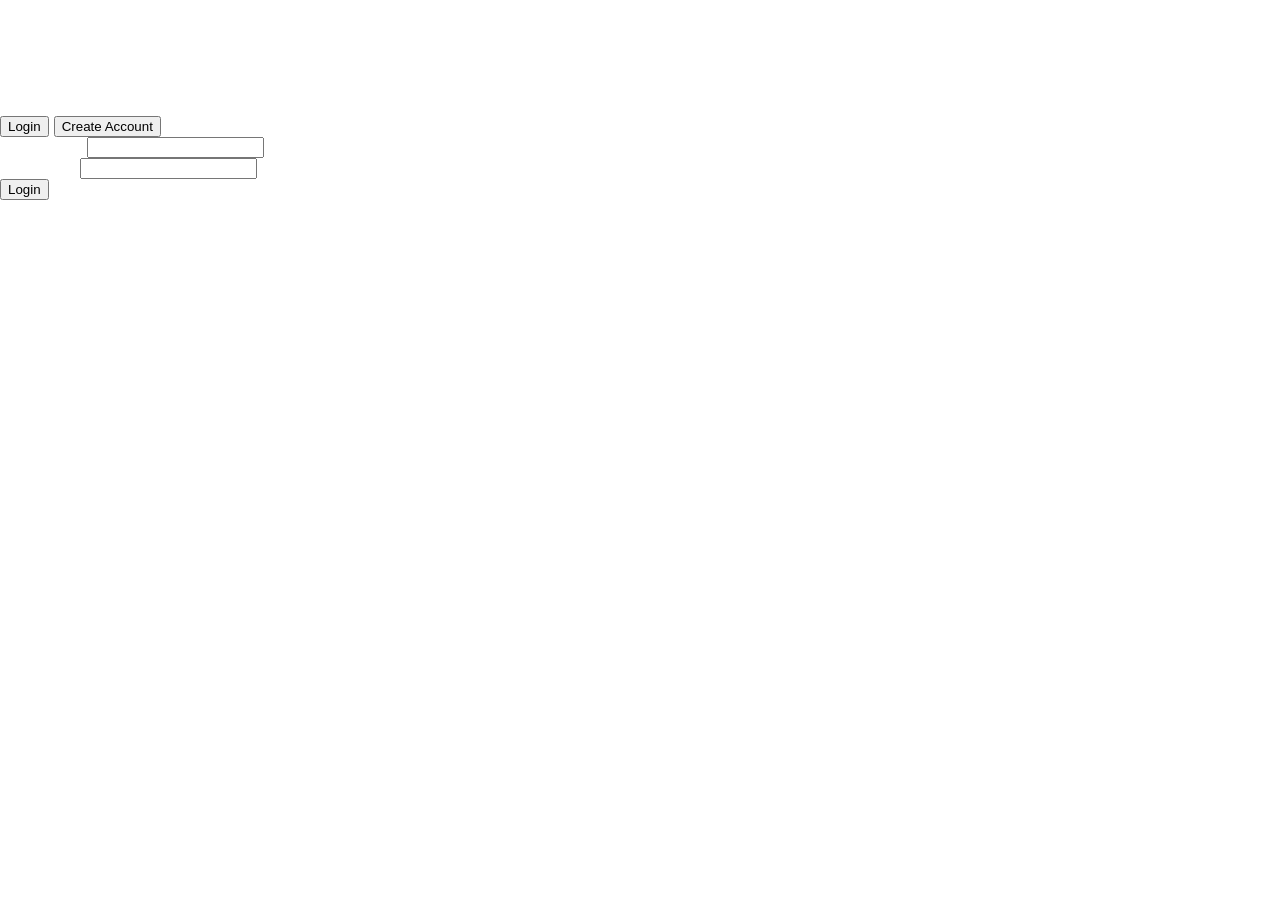
==== commit ebfa95c2: "old ui back" ====
--- a/index.html
+++ b/index.html
@@ -2,13 +2,12 @@
 <html lang="en">
 <head>
   <meta charset="UTF-8" />
-  <meta name="viewport" content="width=device-width, initial-scale=1.0" />
   <title>JASON OS – Tahoe Desktop</title>
   <link rel="stylesheet" href="css/style.css" />
   <link rel="stylesheet" href="css/window.css" />
   <link rel="stylesheet" href="css/dock.css" />
+  <link rel="stylesheet" href="css/animations.css" />
 </head>
-
 <body class="theme-cloud">
   <div id="global-message" class="global-message hidden"></div>
 
@@ -32,13 +31,14 @@
   </div>
 
   <div id="windows-container">
+    <!-- Liquid Aura -->
     <div id="window-chat" class="window hidden" data-app-window data-app-id="chat">
       <div class="window-header" data-drag-handle>
         <span class="window-title">Liquid Aura</span>
         <div class="window-controls">
+          <button class="win-close"></button>
           <button class="win-minimize"></button>
           <button class="win-fullscreen"></button>
-          <button class="win-close"></button>
         </div>
       </div>
       <div class="window-body">
@@ -46,50 +46,71 @@
       </div>
     </div>
 
+    <!-- Settings -->
     <div id="window-settings" class="window hidden" data-app-window data-app-id="settings">
       <div class="window-header" data-drag-handle>
         <span class="window-title">Settings</span>
         <div class="window-controls">
+          <button class="win-close"></button>
           <button class="win-minimize"></button>
           <button class="win-fullscreen"></button>
-          <button class="win-close"></button>
         </div>
       </div>
-      <div class="window-body">
-        <h2>Themes</h2>
-        <button class="settings-theme-btn" data-theme="cloud">Cloud</button>
-        <button class="settings-theme-btn" data-theme="night">Night</button>
-        <button class="settings-theme-btn" data-theme="forest">Forest</button>
-        <button class="settings-theme-btn" data-theme="jason">JASON</button>
+      <div class="window-body settings-body">
+        <h2>Appearance</h2>
+        <div class="settings-row">
+          <div>
+            <h3>Theme</h3>
+            <button class="settings-theme-btn" data-theme="cloud">Cloud</button>
+            <button class="settings-theme-btn" data-theme="night">Night</button>
+            <button class="settings-theme-btn" data-theme="forest">Forest</button>
+            <button class="settings-theme-btn" data-theme="jason">JASON</button>
+            <button class="settings-theme-btn" data-theme="sebastian">Sebastian</button>
+          </div>
+          <div>
+            <h3>Wallpaper</h3>
+            <button class="settings-wallpaper-btn" data-wallpaper="cloud">Cloud</button>
+            <button class="settings-wallpaper-btn" data-wallpaper="night">Night</button>
+            <button class="settings-wallpaper-btn" data-wallpaper="forest">Forest</button>
+            <button class="settings-wallpaper-btn" data-wallpaper="jason">JASON</button>
+            <button class="settings-wallpaper-btn" data-wallpaper="sebastian">Sebastian</button>
+          </div>
+        </div>
+
+        <h2>System</h2>
+        <button id="settings-cloak-btn">Cloak Desktop</button>
+        <button id="settings-reload-btn">Reload OS</button>
       </div>
     </div>
 
+    <!-- About -->
     <div id="window-about" class="window hidden" data-app-window data-app-id="about">
       <div class="window-header" data-drag-handle>
         <span class="window-title">About JASON OS</span>
         <div class="window-controls">
+          <button class="win-close"></button>
           <button class="win-minimize"></button>
           <button class="win-fullscreen"></button>
-          <button class="win-close"></button>
         </div>
       </div>
-      <div class="window-body">
-        <h2>JASON OS</h2>
-        <p>Created by Minh.</p>
-        <p>macOS‑Tahoe inspired liquid‑glass UI.</p>
+      <div class="window-body about-body">
+        <h2>JASON OS – Tahoe</h2>
+        <p>Custom web OS by Minh.</p>
+        <p>Liquid glass, snapping, dock, and more.</p>
       </div>
     </div>
 
+    <!-- Admin -->
     <div id="window-admin" class="window hidden" data-app-window data-app-id="admin">
       <div class="window-header" data-drag-handle>
         <span class="window-title">Admin Panel</span>
         <div class="window-controls">
+          <button class="win-close"></button>
           <button class="win-minimize"></button>
           <button class="win-fullscreen"></button>
-          <button class="win-close"></button>
         </div>
       </div>
-      <div class="window-body">
+      <div class="window-body admin-body">
         <div id="admin-locked">You are not an admin.</div>
         <div id="admin-panel" class="hidden">
           <h2>Broadcast Message</h2>
@@ -100,10 +121,6 @@
           <input id="admin-target-name" placeholder="Username" />
           <button id="admin-ban-btn">Ban</button>
           <button id="admin-unban-btn">Unban</button>
-
-          <h2>Admin Control</h2>
-          <button id="admin-make-admin-btn">Make Admin</button>
-          <button id="admin-remove-admin-btn">Remove Admin</button>
         </div>
       </div>
     </div>
@@ -111,10 +128,10 @@
 
   <div id="dock">
     <div id="dock-inner">
-      <div class="dock-item" data-app="chat">💬</div>
-      <div class="dock-item" data-app="settings">⚙️</div>
-      <div class="dock-item" data-app="admin">🛠️</div>
-      <div class="dock-item" data-app="about">❓</div>
+      <div class="dock-item" data-app="chat" data-app-indicator>💬</div>
+      <div class="dock-item" data-app="settings" data-app-indicator>⚙️</div>
+      <div class="dock-item" data-app="admin" data-app-indicator>🛠️</div>
+      <div class="dock-item" data-app="about" data-app-indicator>❓</div>
       <div class="dock-item" data-app="logout">⏻</div>
     </div>
   </div>
--- a/css/style.css
+++ b/css/style.css
@@ -6,12 +6,19 @@
   background-position: center;
 }
 
-/* Themes */
-body.theme-cloud { background: url("../assets/cloud.jpg") center/cover; }
-body.theme-night { background: url("../assets/night.jpg") center/cover; }
-body.theme-forest { background: url("../assets/forest.jpg") center/cover; }
-body.theme-jason { background: url("../assets/jason.jpg") center/cover; }
-body.theme-sebastian { background: url("../assets/sebastian.jpg") center/cover; }
+/* Wallpapers */
+body.wallpaper-cloud { background-image: url("../assets/cloud.jpg"); }
+body.wallpaper-night { background-image: url("../assets/night.jpg"); }
+body.wallpaper-forest { background-image: url("../assets/forest.jpg"); }
+body.wallpaper-jason { background-image: url("../assets/jason.jpg"); }
+body.wallpaper-sebastian { background-image: url("../assets/sebastian.jpg"); }
+
+/* Themes (for topbar / text tint) */
+body.theme-cloud { color: #fff; }
+body.theme-night { color: #fff; }
+body.theme-forest { color: #d6ffd6; }
+body.theme-jason { color: #fff; }
+body.theme-sebastian { color: #ffe6f7; }
 
 /* Top bar */
 #topbar {
--- a/css/window.css
+++ b/css/window.css
@@ -7,7 +7,7 @@
   border-radius: 14px;
   overflow: hidden;
   transform: scale(1);
-  transition: transform 0.15s ease, box-shadow 0.15s ease;
+  transition: transform 0.15s ease, box-shadow 0.15s ease, opacity 0.15s ease;
   box-shadow: 0 24px 60px rgba(0,0,0,0.45);
 }
 
@@ -79,4 +79,36 @@
   width: 100vw !important;
   height: calc(100vh - 32px) !important;
   border-radius: 0;
+}
+
+/* Settings body */
+.settings-body {
+  padding: 16px;
+  font-size: 13px;
+}
+
+.settings-row {
+  display: flex;
+  gap: 24px;
+  margin-bottom: 16px;
+}
+
+.settings-theme-btn,
+.settings-wallpaper-btn,
+#settings-cloak-btn,
+#settings-reload-btn {
+  margin: 4px 4px 0 0;
+  padding: 6px 10px;
+  border-radius: 999px;
+  border: none;
+  font-size: 12px;
+  cursor: pointer;
+  background: rgba(255,255,255,0.7);
+}
+
+/* About / Admin bodies */
+.about-body,
+.admin-body {
+  padding: 16px;
+  font-size: 13px;
 }
--- a/css/dock.css
+++ b/css/dock.css
@@ -21,4 +21,24 @@
   cursor: pointer;
   transition: transform 0.15s ease;
   user-select: none;
+  position: relative;
+}
+
+/* Indicator dot */
+.dock-item[data-app-indicator]::after {
+  content: "";
+  position: absolute;
+  bottom: -4px;
+  left: 50%;
+  transform: translateX(-50%);
+  width: 6px;
+  height: 6px;
+  border-radius: 999px;
+  background: rgba(255,255,255,0.9);
+  opacity: 0;
+  transition: opacity 0.15s ease;
+}
+
+.dock-item[data-app-indicator].active::after {
+  opacity: 1;
 }
--- a/css/animations.css
+++ b/css/animations.css
@@ -0,0 +1,14 @@
+.window {
+  animation: window-pop 0.18s ease-out;
+}
+
+@keyframes window-pop {
+  from {
+    transform: scale(0.96);
+    opacity: 0;
+  }
+  to {
+    transform: scale(1);
+    opacity: 1;
+  }
+}
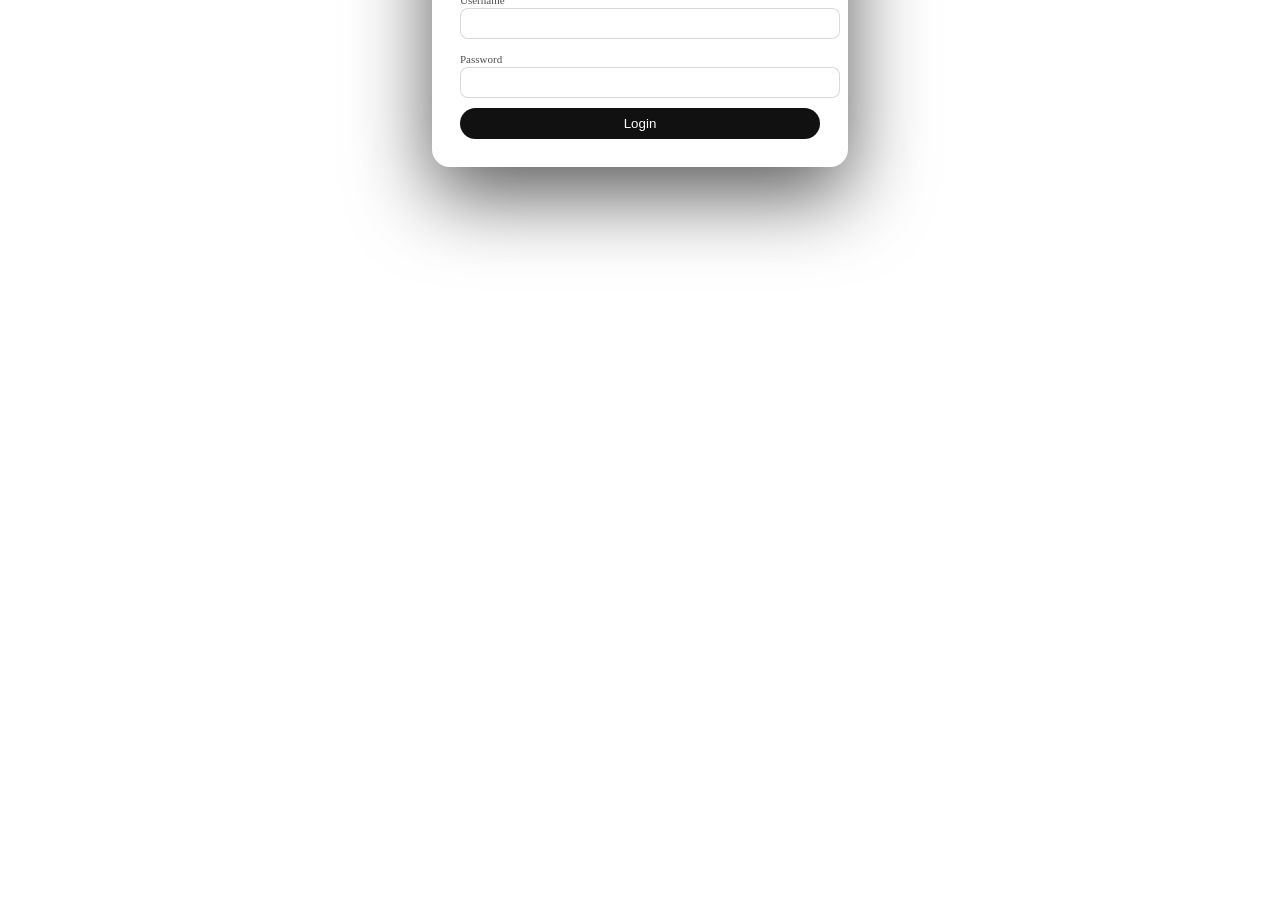
==== commit a59a9dcd: "a lot of changes" ====
--- a/index.html
+++ b/index.html
@@ -3,137 +3,40 @@
 <head>
   <meta charset="UTF-8" />
   <title>JASON OS – Tahoe Desktop</title>
-  <link rel="stylesheet" href="css/style.css" />
-  <link rel="stylesheet" href="css/window.css" />
-  <link rel="stylesheet" href="css/dock.css" />
-  <link rel="stylesheet" href="css/animations.css" />
+  <link rel="stylesheet" href="css/index.css" />
+  <link rel="stylesheet" href="css/app.css" />
 </head>
-<body class="theme-cloud">
-  <div id="global-message" class="global-message hidden"></div>
+<body>
+
+  <div id="global-message" class="hidden"></div>
 
   <div id="topbar">
     <div id="topbar-left">
-      <span class="topbar-pill-item">Pages</span>
-      <span class="topbar-pill-item">JASON OS – Tahoe Desktop</span>
+      <span class="pill">Pages</span>
+      <span class="pill">JASON OS</span>
     </div>
     <div id="topbar-center">
-      <span id="topbar-clock"></span>
+      <span id="clock"></span>
     </div>
     <div id="topbar-right">
-      <span id="topbar-username"></span>
-      <span id="topbar-admin-badge" class="admin-badge hidden">Admin</span>
+      <span id="username"></span>
+      <span id="admin-badge" class="admin hidden">Admin</span>
     </div>
   </div>
 
   <div id="desktop">
-    <h1 id="desktop-title">JASON OS</h1>
-    <p id="desktop-phrase"></p>
+    <h1>JASON OS</h1>
+    <p id="phrase"></p>
   </div>
 
-  <div id="windows-container">
-    <!-- Liquid Aura -->
-    <div id="window-chat" class="window hidden" data-app-window data-app-id="chat">
-      <div class="window-header" data-drag-handle>
-        <span class="window-title">Liquid Aura</span>
-        <div class="window-controls">
-          <button class="win-close"></button>
-          <button class="win-minimize"></button>
-          <button class="win-fullscreen"></button>
-        </div>
-      </div>
-      <div class="window-body">
-        <iframe id="liquid-aura-frame"></iframe>
-      </div>
-    </div>
-
-    <!-- Settings -->
-    <div id="window-settings" class="window hidden" data-app-window data-app-id="settings">
-      <div class="window-header" data-drag-handle>
-        <span class="window-title">Settings</span>
-        <div class="window-controls">
-          <button class="win-close"></button>
-          <button class="win-minimize"></button>
-          <button class="win-fullscreen"></button>
-        </div>
-      </div>
-      <div class="window-body settings-body">
-        <h2>Appearance</h2>
-        <div class="settings-row">
-          <div>
-            <h3>Theme</h3>
-            <button class="settings-theme-btn" data-theme="cloud">Cloud</button>
-            <button class="settings-theme-btn" data-theme="night">Night</button>
-            <button class="settings-theme-btn" data-theme="forest">Forest</button>
-            <button class="settings-theme-btn" data-theme="jason">JASON</button>
-            <button class="settings-theme-btn" data-theme="sebastian">Sebastian</button>
-          </div>
-          <div>
-            <h3>Wallpaper</h3>
-            <button class="settings-wallpaper-btn" data-wallpaper="cloud">Cloud</button>
-            <button class="settings-wallpaper-btn" data-wallpaper="night">Night</button>
-            <button class="settings-wallpaper-btn" data-wallpaper="forest">Forest</button>
-            <button class="settings-wallpaper-btn" data-wallpaper="jason">JASON</button>
-            <button class="settings-wallpaper-btn" data-wallpaper="sebastian">Sebastian</button>
-          </div>
-        </div>
-
-        <h2>System</h2>
-        <button id="settings-cloak-btn">Cloak Desktop</button>
-        <button id="settings-reload-btn">Reload OS</button>
-      </div>
-    </div>
-
-    <!-- About -->
-    <div id="window-about" class="window hidden" data-app-window data-app-id="about">
-      <div class="window-header" data-drag-handle>
-        <span class="window-title">About JASON OS</span>
-        <div class="window-controls">
-          <button class="win-close"></button>
-          <button class="win-minimize"></button>
-          <button class="win-fullscreen"></button>
-        </div>
-      </div>
-      <div class="window-body about-body">
-        <h2>JASON OS – Tahoe</h2>
-        <p>Custom web OS by Minh.</p>
-        <p>Liquid glass, snapping, dock, and more.</p>
-      </div>
-    </div>
-
-    <!-- Admin -->
-    <div id="window-admin" class="window hidden" data-app-window data-app-id="admin">
-      <div class="window-header" data-drag-handle>
-        <span class="window-title">Admin Panel</span>
-        <div class="window-controls">
-          <button class="win-close"></button>
-          <button class="win-minimize"></button>
-          <button class="win-fullscreen"></button>
-        </div>
-      </div>
-      <div class="window-body admin-body">
-        <div id="admin-locked">You are not an admin.</div>
-        <div id="admin-panel" class="hidden">
-          <h2>Broadcast Message</h2>
-          <input id="admin-message-input" placeholder="Message" />
-          <button id="admin-broadcast-btn">Send</button>
-
-          <h2>Ban / Unban User</h2>
-          <input id="admin-target-name" placeholder="Username" />
-          <button id="admin-ban-btn">Ban</button>
-          <button id="admin-unban-btn">Unban</button>
-        </div>
-      </div>
-    </div>
-  </div>
+  <div id="windows"></div>
 
   <div id="dock">
-    <div id="dock-inner">
-      <div class="dock-item" data-app="chat" data-app-indicator>💬</div>
-      <div class="dock-item" data-app="settings" data-app-indicator>⚙️</div>
-      <div class="dock-item" data-app="admin" data-app-indicator>🛠️</div>
-      <div class="dock-item" data-app="about" data-app-indicator>❓</div>
-      <div class="dock-item" data-app="logout">⏻</div>
-    </div>
+    <div class="dock-item" data-app="chat">💬</div>
+    <div class="dock-item" data-app="settings">⚙️</div>
+    <div class="dock-item" data-app="admin">🛠️</div>
+    <div class="dock-item" data-app="about">❓</div>
+    <div class="dock-item" data-app="logout">⏻</div>
   </div>
 
   <script src="js/app.js"></script>
--- a/css/index.css
+++ b/css/index.css
@@ -0,0 +1,202 @@
+@import url('https://fonts.googleapis.com/css2?family=Montserrat:wght@300;400;500;600;700&display=swap');
+
+* {
+  font-family: 'Montserrat', sans-serif;
+  user-select: none;
+}
+
+body {
+  margin: 0;
+  overflow: hidden;
+  background-size: cover;
+  background-position: center;
+  transition: background 0.4s ease;
+}
+
+/* Wallpapers */
+body.wallpaper-cloud { background-image: url("../assets/cloud.jpg"); }
+body.wallpaper-night { background-image: url("../assets/night.jpg"); }
+body.wallpaper-forest { background-image: url("../assets/forest.jpg"); }
+body.wallpaper-jason { background-image: url("../assets/jason.jpg"); }
+body.wallpaper-sebastian { background-image: url("../assets/sebastian.jpg"); }
+
+/* Topbar */
+#topbar {
+  height: 32px;
+  background: rgba(255,255,255,0.22);
+  backdrop-filter: blur(22px) saturate(180%);
+  display: flex;
+  justify-content: space-between;
+  align-items: center;
+  padding: 0 12px;
+  color: #fff;
+  font-size: 12px;
+  border-bottom: 1px solid rgba(255,255,255,0.25);
+}
+
+.pill {
+  padding: 2px 8px;
+  border-radius: 999px;
+  background: rgba(0,0,0,0.25);
+}
+
+.admin {
+  padding: 2px 8px;
+  border-radius: 999px;
+  background: rgba(255,120,0,0.9);
+}
+
+/* Desktop */
+#desktop {
+  text-align: center;
+  margin-top: 80px;
+  color: #fff;
+  text-shadow: 0 8px 30px rgba(0,0,0,0.6);
+}
+
+#desktop h1 {
+  font-size: 48px;
+  font-weight: 700;
+}
+
+#phrase {
+  font-size: 20px;
+  opacity: 0.85;
+}
+
+/* Windows */
+.window {
+  position: absolute;
+  width: 720px;
+  height: 480px;
+  background: rgba(255,255,255,0.18);
+  backdrop-filter: blur(28px) saturate(180%);
+  border-radius: 14px;
+  overflow: hidden;
+  box-shadow: 0 28px 80px rgba(0,0,0,0.55);
+  transition: 0.18s ease;
+  animation: pop 0.22s ease-out;
+}
+
+.window.focused {
+  box-shadow: 0 32px 90px rgba(0,0,0,0.65);
+}
+
+.window-header {
+  height: 32px;
+  background: rgba(255,255,255,0.28);
+  backdrop-filter: blur(18px);
+  display: flex;
+  justify-content: space-between;
+  align-items: center;
+  padding: 0 10px;
+  cursor: grab;
+  border-bottom: 1px solid rgba(255,255,255,0.25);
+}
+
+.window-controls button {
+  width: 12px;
+  height: 12px;
+  border-radius: 999px;
+  border: none;
+}
+
+.win-close { background: #ff5f57; }
+.win-minimize { background: #febc2e; }
+.win-fullscreen { background: #28c840; }
+
+.window-body {
+  height: calc(100% - 32px);
+  overflow: hidden;
+}
+
+/* Resize edges */
+.resize-left,
+.resize-right,
+.resize-top,
+.resize-bottom {
+  position: absolute;
+  z-index: 10;
+}
+
+.resize-left,
+.resize-right {
+  top: 0;
+  width: 6px;
+  height: 100%;
+  cursor: ew-resize;
+}
+
+.resize-left { left: 0; }
+.resize-right { right: 0; }
+
+.resize-top,
+.resize-bottom {
+  left: 0;
+  width: 100%;
+  height: 6px;
+  cursor: ns-resize;
+}
+
+.resize-top { top: 0; }
+.resize-bottom { bottom: 0; }
+
+.window.minimized {
+  transform: scale(0.85);
+  opacity: 0;
+  pointer-events: none;
+}
+
+.window.fullscreen {
+  left: 0 !important;
+  top: 32px !important;
+  width: 100vw !important;
+  height: calc(100vh - 32px) !important;
+  border-radius: 0;
+}
+
+/* Dock */
+#dock {
+  position: fixed;
+  bottom: 20px;
+  left: 50%;
+  transform: translateX(-50%);
+  background: rgba(255,255,255,0.25);
+  backdrop-filter: blur(22px) saturate(180%);
+  padding: 12px 24px;
+  border-radius: 22px;
+  box-shadow: 0 22px 50px rgba(0,0,0,0.55);
+  display: flex;
+  gap: 22px;
+  transition: 0.2s ease;
+}
+
+.dock-item {
+  font-size: 32px;
+  cursor: pointer;
+  transition: transform 0.15s ease;
+  user-select: none;
+}
+
+/* Animations */
+@keyframes pop {
+  from { transform: scale(0.92); opacity: 0; }
+  to { transform: scale(1); opacity: 1; }
+}
+
+/* Global message */
+#global-message {
+  position: fixed;
+  top: 32px;
+  width: 100%;
+  padding: 10px;
+  background: rgba(255,0,0,0.6);
+  color: #fff;
+  text-align: center;
+  backdrop-filter: blur(10px);
+  z-index: 200;
+}
+
+.hidden {
+  display: none;
+}
--- a/css/app.css
+++ b/css/app.css
@@ -0,0 +1,146 @@
+/* Boot screen */
+.boot-wallpaper {
+  background: url("../assets/cloud.jpg") center/cover;
+  backdrop-filter: blur(20px);
+}
+
+#boot-container {
+  position: fixed;
+  inset: 0;
+  display: flex;
+  align-items: center;
+  justify-content: center;
+}
+
+#boot-card {
+  width: 360px;
+  padding: 28px;
+  border-radius: 18px;
+  background: rgba(255,255,255,0.22);
+  backdrop-filter: blur(28px) saturate(180%);
+  box-shadow: 0 28px 80px rgba(0,0,0,0.65);
+  text-align: center;
+  animation: pop 0.25s ease-out;
+}
+
+#boot-card h1 {
+  margin: 0;
+  font-size: 28px;
+  font-weight: 600;
+}
+
+.subtitle {
+  margin: 4px 0 18px;
+  font-size: 13px;
+  opacity: 0.7;
+}
+
+#tabs {
+  display: flex;
+  gap: 6px;
+  margin-bottom: 16px;
+}
+
+.tab {
+  flex: 1;
+  padding: 6px 0;
+  border-radius: 999px;
+  border: none;
+  background: rgba(255,255,255,0.4);
+  cursor: pointer;
+}
+
+.tab.active {
+  background: #111;
+  color: #fff;
+}
+
+.field {
+  text-align: left;
+  margin-bottom: 10px;
+}
+
+.field label {
+  font-size: 11px;
+  opacity: 0.7;
+}
+
+.field input {
+  width: 100%;
+  padding: 7px 9px;
+  border-radius: 8px;
+  border: 1px solid rgba(0,0,0,0.15);
+  font-size: 13px;
+}
+
+#error {
+  margin-top: 8px;
+  font-size: 11px;
+  color: #b00020;
+}
+
+.hidden {
+  display: none;
+}
+
+#submit-btn {
+  width: 100%;
+  padding: 8px 0;
+  border-radius: 999px;
+  border: none;
+  background: #111;
+  color: #fff;
+  cursor: pointer;
+}
+
+/* Settings window */
+.settings-body {
+  padding: 16px;
+  font-size: 13px;
+}
+
+.settings-body h2 {
+  margin-top: 0;
+}
+
+.settings-row {
+  display: flex;
+  gap: 24px;
+  margin-bottom: 16px;
+}
+
+.settings-theme-btn,
+.settings-wallpaper-btn,
+#settings-cloak-btn,
+#settings-reload-btn {
+  margin: 4px 4px 0 0;
+  padding: 6px 10px;
+  border-radius: 999px;
+  border: none;
+  font-size: 12px;
+  cursor: pointer;
+  background: rgba(255,255,255,0.7);
+}
+
+/* Admin panel */
+.admin-body {
+  padding: 16px;
+  font-size: 13px;
+}
+
+.admin-body input {
+  width: 100%;
+  padding: 7px;
+  border-radius: 8px;
+  border: 1px solid rgba(0,0,0,0.2);
+  margin-bottom: 8px;
+}
+
+.admin-body button {
+  padding: 6px 10px;
+  border-radius: 8px;
+  border: none;
+  background: #111;
+  color: #fff;
+  cursor: pointer;
+}
